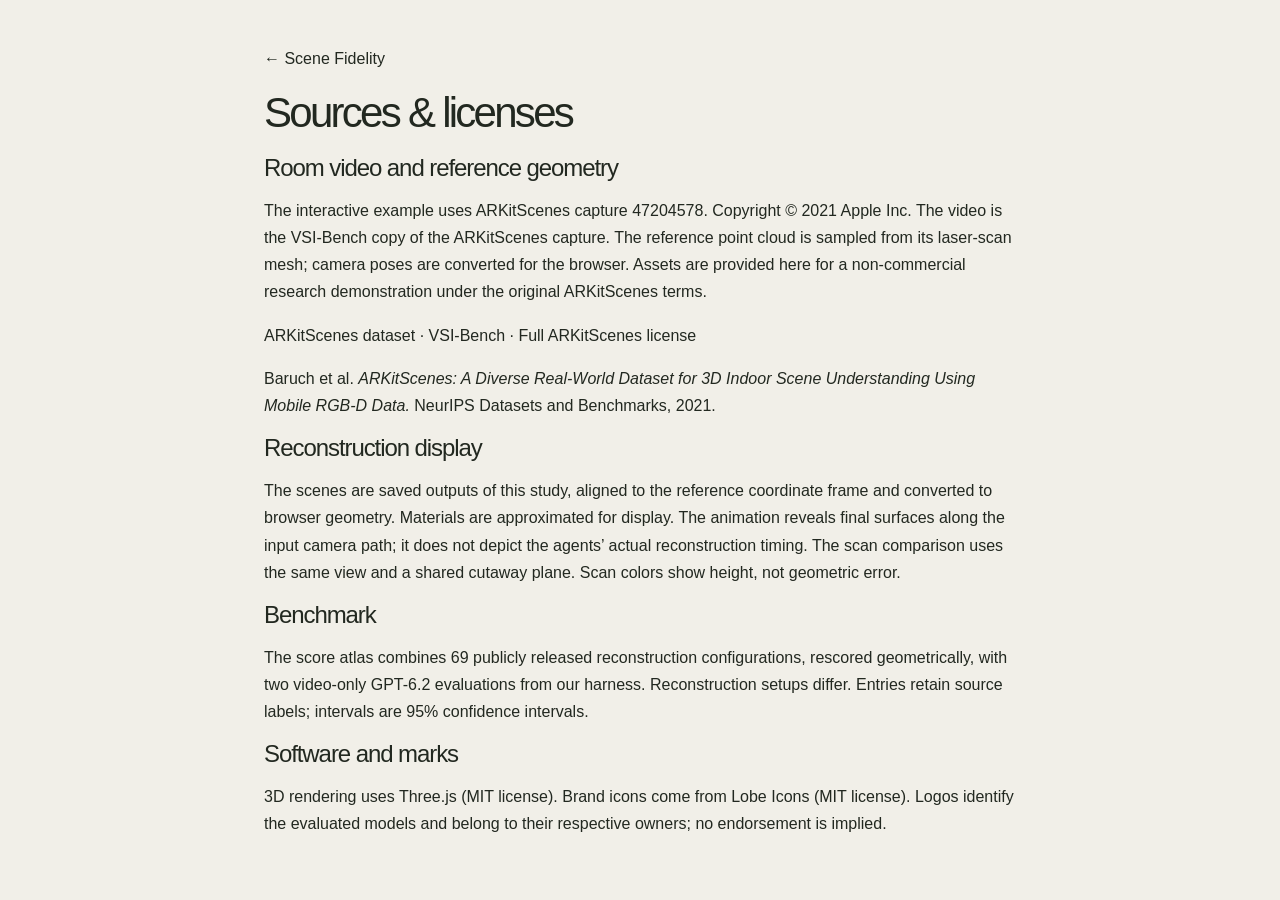
==== site/credits.html @ ccc1dfe9 "Publish Scene Fidelity interactive geometry demo" ====
<!doctype html><html lang="en"><head><meta charset="utf-8"><meta name="viewport" content="width=device-width,initial-scale=1"><title>Sources &amp; licenses — Scene Fidelity</title><link rel="stylesheet" href="style.css"></head><body><main style="max-width:800px;margin:auto;padding:45px 24px;line-height:1.7"><a href="./">← Scene Fidelity</a><h1 style="font-size:42px">Sources &amp; licenses</h1><h2 style="font-size:24px">Room video and reference geometry</h2><p>The interactive example uses ARKitScenes capture 47204578. Copyright © 2021 Apple Inc. The video is the VSI-Bench copy of the ARKitScenes capture. The reference point cloud is sampled from its laser-scan mesh; camera poses are converted for the browser. Assets are provided here for a non-commercial research demonstration under the original ARKitScenes terms.</p><p><a href="https://github.com/apple-aiml-research/ARKitScenes">ARKitScenes dataset</a> · <a href="https://huggingface.co/datasets/nyu-visionx/VSI-Bench">VSI-Bench</a> · <a href="./licenses/ARKitScenes-LICENSE.txt">Full ARKitScenes license</a></p><p>Baruch et al. <i>ARKitScenes: A Diverse Real-World Dataset for 3D Indoor Scene Understanding Using Mobile RGB-D Data.</i> NeurIPS Datasets and Benchmarks, 2021.</p><h2 style="font-size:24px">Reconstruction display</h2><p>The scenes are saved outputs of this study, aligned to the reference coordinate frame and converted to browser geometry. Materials are approximated for display. The animation reveals final surfaces along the input camera path; it does not depict the agents’ actual reconstruction timing. The scan comparison uses the same view and a shared cutaway plane. Scan colors show height, not geometric error.</p><h2 style="font-size:24px">Benchmark</h2><p>The score atlas combines 69 publicly released reconstruction configurations, rescored geometrically, with two video-only GPT-6.2 evaluations from our harness. Reconstruction setups differ. Entries retain source labels; intervals are 95% confidence intervals.</p><h2 style="font-size:24px">Software and marks</h2><p>3D rendering uses <a href="https://threejs.org/">Three.js</a> (<a href="./vendor/THREE-LICENSE.txt">MIT license</a>). Brand icons come from <a href="https://github.com/lobehub/lobe-icons">Lobe Icons</a> (<a href="logos/LICENSE">MIT license</a>). Logos identify the evaluated models and belong to their respective owners; no endorsement is implied.</p></main></body></html>
---- site/style.css ----
:root{--paper:#f1efe8;--ink:#222820;--mute:#777d73;--accent:#b3492e;--line:#d0d4c7}*{box-sizing:border-box}body{margin:0;background:var(--paper);color:var(--ink);font-family:Arial,sans-serif}html{scroll-behavior:smooth}a{color:inherit;text-decoration:none}button{font:inherit;color:inherit;cursor:pointer}button,a,input{outline-offset:5px}header{padding:24px 4%;display:flex;justify-content:space-between;border-bottom:1px solid var(--line);font-size:10px;letter-spacing:.1em}header>a{font-weight:700}nav{display:flex;gap:30px}.opening{display:grid;grid-template-columns:1fr 1fr;min-height:370px;padding:35px 4% 25px;gap:7%;align-items:center}.kicker{font-size:10px;letter-spacing:.16em;color:var(--accent);font-weight:700}h1{font-size:clamp(40px,5vw,78px);font-weight:400;letter-spacing:-.065em;line-height:1.02;margin:20px 0}em{font:inherit;font-family:Georgia,serif;color:var(--accent)}.title p{font-size:14px;color:var(--mute)}.source{position:relative;aspect-ratio:16/9;overflow:hidden;background:#252920}.source video{width:100%;height:100%;object-fit:cover}.film-label{position:absolute;top:15px;left:16px;right:16px;font-size:9px;letter-spacing:.12em;color:white;text-shadow:0 1px 5px #000}.film-label b{float:right;font-weight:400}#start{position:absolute;bottom:15px;right:16px;border:1px solid #ffffff80;border-radius:50%;width:42px;height:42px;background:#1d241f80;color:white}.comparison-section{padding:20px 4% 0}.section-top{display:flex;justify-content:space-between;align-items:end;margin-bottom:25px;gap:20px}h2{font-size:clamp(30px,3.5vw,54px);letter-spacing:-.045em;font-weight:400;margin:10px 0 0;line-height:1.08}.conditions{display:flex;border-bottom:1px solid var(--line);gap:20px}.conditions button,.board-top button{border:0;background:none;padding:12px 0;font-size:12px;color:var(--mute)}.conditions button.active,.board-top button.active{border-bottom:2px solid var(--accent);color:var(--ink)}.triptych{display:grid;grid-template-columns:repeat(3,1fr);gap:12px}.model-head{display:flex;align-items:baseline;gap:12px;border-top:1px solid var(--ink);padding:14px 0}.model-head>span{font:10px monospace;color:var(--mute)}h3{font-size:23px;font-weight:400;letter-spacing:-.03em;margin:0}.model-head small{margin-left:auto;color:var(--mute);font-size:10px}iframe{border:0;width:100%;height:clamp(260px,28vw,430px);background:#e8e8e1}.transport{display:flex;gap:20px;align-items:center;border-bottom:1px solid var(--line);padding:18px 0}.transport button{background:none;border:0;font-size:11px}.transport #play{background:var(--ink);color:white;min-width:90px;padding:12px}.transport input{flex:1;min-width:0;accent-color:var(--accent)}output{font:11px monospace}.reveal-row{display:flex;justify-content:space-between;padding:13px 0;font-size:11px}.reveal-row small{color:var(--mute)}input[type=checkbox]{accent-color:var(--accent)}.truth{display:flex;justify-content:space-between;align-items:center;padding:65px 6% 75px;gap:20px}.truth h2{font-size:clamp(35px,4vw,64px)}#scan{border:1px solid var(--ink);background:transparent;font-size:18px;padding:23px 28px;min-width:300px;transition:.2s}#scan span{margin-left:50px}#scan:hover,#scan[aria-pressed=true]{background:var(--ink);color:white}.truth p{font-size:12px;color:var(--mute)}#benchmark{background:#1e2826;color:#f0f2e9;padding:65px 6%;scroll-margin-top:10px}#benchmark .kicker{color:#d4aa76}.bench-note{color:#a6b3aa;font-size:12px;line-height:1.7}.board-top{display:flex;align-items:center;gap:25px;border-top:1px solid #53605a;padding:17px 0;font-size:11px}.board-top b{color:#a7c8ad}.board-top>div{margin-left:auto;display:flex;gap:20px}.board-top button{color:#a6b3aa}.board-top button.active{color:white;border-color:#a7c8ad}.board-top>a{margin-left:20px}#chart{display:flex;gap:14px;height:330px;align-items:stretch;overflow-x:auto;padding-top:25px;scrollbar-color:#768b7d #1e2826}.bar-item{min-width:65px;flex:1;background:none;border:0;color:inherit;position:relative;display:flex;flex-direction:column;justify-content:end;align-items:center;padding:0 0 5px}.bar-space{height:245px;width:100%;display:flex;align-items:flex-end;justify-content:center;position:relative;border-bottom:1px solid #53605a;background:repeating-linear-gradient(to top,transparent 0,transparent 60px,#ffffff09 60px,#ffffff09 61px)}.bar{width:65%;max-width:60px;height:var(--height);background:linear-gradient(0deg,#638976,#c9ddbc);position:relative;transition:filter .2s}.bar-item:nth-child(3n+2) .bar{background:linear-gradient(0deg,#6a8588,#c2d3d2)}.bar-item:hover .bar,.bar-item.selected .bar{filter:brightness(1.3)}.bar-value{position:absolute;top:-23px;left:0;width:100%;font-size:13px}.ci{position:absolute;bottom:var(--lo);height:var(--range);width:1px;background:#f8f2d9;left:50%;z-index:2}.ci:before,.ci:after{content:'';position:absolute;width:7px;height:1px;background:inherit;left:-3px}.ci:after{bottom:0}.bar-name{height:45px;font-size:10px;line-height:1.3;margin-top:14px;max-width:95px}.board-foot{display:flex;justify-content:space-between;font-size:10px;color:#a6b3aa;padding:20px 0;gap:20px}.benchmark-detail{min-height:40px;font-size:12px;color:#d6dfd8}.study{margin-top:55px;padding-top:40px;border-top:1px solid #53605a}.study-heading{display:flex;align-items:end;justify-content:space-between;gap:25px;margin-bottom:30px}.study-heading em{color:#d4aa76}.study .conditions button{color:#acb7af}.study .conditions button.active{color:white;border-color:#d4aa76}.study-row{display:grid;grid-template-columns:65px 1fr 45px;gap:18px;align-items:center;margin:22px 0;font-size:13px}.study-track{height:20px;background:#ffffff09;position:relative}.study-track:after{content:'';position:absolute;left:75.9%;top:-5px;bottom:-5px;border-left:1px dashed #d4aa76}.study-fill{height:100%;background:#aecab2;transition:width .7s cubic-bezier(.2,.7,.2,1)}.study-note{font-size:11px;color:#a6b3aa;line-height:1.6}.back-link{display:inline-block;margin-top:20px;border-bottom:1px solid #a6b3aa;padding-bottom:8px;font-size:12px}footer{padding:75px 6%}footer h2{font-size:clamp(38px,5vw,75px)}footer p{color:var(--mute);font-size:14px}footer>div{display:flex;gap:35px;margin:35px 0}footer a{border-bottom:1px solid var(--ink);padding-bottom:8px;font-size:13px}footer small{color:var(--mute);font-size:10px}.title,.source{animation:arrive .8s both}.source{animation-delay:.12s}@keyframes arrive{from{opacity:0;transform:translateY(15px)}to{opacity:1;transform:none}}@media(max-width:700px){header{font-size:8px}nav{gap:15px}.opening{gap:20px;grid-template-columns:1fr;padding-top:28px}h1{font-size:52px}.source{aspect-ratio:16/9}.section-top{display:block}.conditions{margin-top:18px;width:max-content}.triptych{gap:5px}iframe{height:235px}.model-head{gap:5px}.model-head h3{font-size:17px}.model-head small{display:none}.transport{gap:8px;flex-wrap:wrap}.transport #reset{display:none}.reveal-row{gap:15px;line-height:1.5}.reveal-row small{max-width:160px}.truth{padding:45px 0;display:block}.truth>div+div{margin-top:25px}#scan{min-width:0;width:100%}#benchmark{padding:45px 5%}.board-top{flex-wrap:wrap;gap:12px}.board-top>div{margin-left:0}.board-top>a{margin-left:auto}.board-foot{display:block;line-height:1.8}.board-foot span{display:block}.study-heading{display:block}footer{padding:50px 5%}}@media(prefers-reduced-motion:reduce){*{animation:none!important;transition:none!important;scroll-behavior:auto!important}}

@media(min-width:701px){.opening{min-height:280px;padding-top:25px;padding-bottom:15px}.source{max-height:245px}.section-top{margin-bottom:16px}.comparison-section{padding-top:12px}iframe{height:clamp(235px,25vw,390px)}}

#scan-near{border:1px solid var(--accent);padding:10px;color:var(--accent)}#scan-near[aria-pressed=true]{background:var(--accent);color:white}
/* Score atlas: precise position, full names, a focused configuration. */
.model-head h3{font-size:clamp(15px,1.7vw,24px)}.mobile-models{display:none}#benchmark{background:radial-gradient(ellipse at 80% 15%,#344941 0,transparent 55%),#18231f}#leader-focus{display:flex;align-items:center;gap:30px;padding:34px 0 40px;border-bottom:1px solid #ffffff25;min-height:180px}.focus-rank{font:52px Georgia,serif;color:#809b8b;border-right:1px solid #ffffff25;padding-right:30px}.focus-rank small,.focus-score small{display:block;font:9px Arial;letter-spacing:.12em;color:#a6b3aa;margin-top:9px}.focus-name>span{font-size:9px;letter-spacing:.17em;color:#a6b3aa}.focus-name h3{font-size:clamp(20px,2.6vw,36px);margin:12px 0}.focus-name p{font-size:11px;color:#a6b3aa}.focus-score{font:clamp(55px,7vw,90px) Georgia,serif;margin-left:auto;letter-spacing:-.06em;text-align:right}.focus-score small{letter-spacing:.08em}.map-label{display:grid;grid-template-columns:42% 58%;font-size:9px;letter-spacing:.14em;color:#9eb6a6;padding:24px 0 12px}#chart{display:block;height:auto;max-height:650px;overflow-y:auto;overflow-x:hidden;padding:0;scrollbar-width:thin}.rank-row{display:grid;grid-template-columns:42% 58%;width:100%;align-items:center;min-height:57px;padding:4px 0;background:none;border:0;border-bottom:1px solid #ffffff10;color:inherit;text-align:left;transition:background .2s}.rank-row:hover,.rank-row.selected{background:#ffffff07}.rank-name{display:grid;grid-template-columns:32px 1fr;align-items:center;padding-right:15px}.rank-name i{font:10px monospace;color:#8ca797;grid-row:span 2}.rank-name strong{font-size:13px;font-weight:400}.rank-name small{font-size:9px;color:#8ca797;margin-top:4px}.rank-track{display:block;position:relative;height:55px;background:repeating-linear-gradient(to right,#ffffff09 0,#ffffff09 1px,transparent 1px,transparent 25%)}.rank-track:before{content:'';position:absolute;left:0;right:0;top:50%;border-top:1px solid #ffffff0c}.rank-interval{position:absolute;height:2px;top:50%;background:var(--row-color);opacity:.7}.rank-node{position:absolute;top:50%;width:12px;height:12px;transform:translate(-50%,-50%);border:2px solid var(--row-color);background:#203027;border-radius:50%;box-shadow:0 0 0 5px #ffffff04;transition:.2s}.rank-row.selected .rank-node,.rank-row:hover .rank-node{background:var(--row-color);box-shadow:0 0 20px var(--row-color)}.rank-track b{position:absolute;top:calc(50% - 7px);font:12px monospace;color:var(--row-color)}.study-row{grid-template-columns:120px 1fr 45px}#chart:focus-within{scroll-behavior:smooth}@media(max-width:700px){.mobile-models{display:flex;gap:5px;margin:15px 0}.mobile-models button{flex:1;border:1px solid var(--line);padding:12px 4px;background:none;font-size:10px}.mobile-models button.active{background:var(--ink);color:white}.triptych{display:block}.triptych article{display:none}.triptych article.mobile-current{display:block}.triptych iframe{height:340px}.model-head h3{font-size:20px}.model-head{padding:10px 0}.focus-rank{display:none}#leader-focus{gap:10px;min-height:155px;padding:25px 0}.focus-name h3{font-size:21px}.focus-name p{font-size:10px}.focus-score{font-size:58px}.focus-score small{font-size:7px;max-width:110px;line-height:1.5}.map-label{grid-template-columns:47% 53%;font-size:7px}.rank-row{grid-template-columns:47% 53%}.rank-name{grid-template-columns:22px 1fr;padding-right:8px}.rank-name strong{font-size:11px}.rank-track b{font-size:10px}.study-row{grid-template-columns:103px 1fr 35px;font-size:11px}.transport button{min-height:40px}.conditions button{min-height:44px}}
@media(max-width:700px){.transport{display:grid;grid-template-columns:90px 1fr auto}.transport #time{grid-column:1 / -1;grid-row:1;width:100%;height:25px}.transport #clock{grid-row:2;grid-column:2}.transport #restart{grid-row:2;grid-column:3}.transport #scan-near{grid-column:1 / -1}.rank-track{height:62px}}

.brand-logo{width:21px;height:21px;object-fit:contain;filter:brightness(0) invert(.9);flex-shrink:0}.rank-name strong{display:flex;align-items:center;gap:10px}.new-tag{font:8px Arial;letter-spacing:.08em;color:#d4aa76;margin-left:3px}.focus-name h3{display:flex;align-items:center;gap:14px}.focus-logo{width:35px;height:35px;filter:brightness(0) invert(.9)}
#scan-compare{padding:22px 24px;background:#e0e6df;border-bottom:1px solid #a7b6a7}#scan-compare[hidden]{display:none}.scan-legend{display:flex;justify-content:space-between;font-size:10px;font-weight:bold;letter-spacing:.1em}.scan-legend span:last-child{color:#206a6c}#scan-compare label{display:block;text-align:center;font-size:13px;margin:8px 0}#scan-split{width:100%;accent-color:#206a6c;height:30px}#scan-compare p{font-size:11px;text-align:center;color:#59685b;margin:6px 0 0}
@media(max-width:700px){.brand-logo{width:16px;height:16px}.rank-name strong{gap:6px;flex-wrap:wrap}.new-tag{font-size:7px}.focus-logo{width:24px;height:24px}.focus-name h3{gap:8px;font-size:18px}.rank-name small{font-size:8px;line-height:1.5}.focus-score{font-size:50px}.focus-name{min-width:0}.focus-name>span{font-size:8px}}

.model-head h3{display:flex;align-items:center;gap:9px}.model-logo{width:21px;height:21px;opacity:.8}

/* Direct editorial copy: one headline, one explanation, then the scenes. */
header>a{font-size:13px;letter-spacing:0;font-weight:600}.title h1{font-size:clamp(36px,4.6vw,67px);letter-spacing:-.045em;line-height:1.06;margin:12px 0 20px}.title p{font-size:14px;line-height:1.65;max-width:450px;color:#535d51}.truth h2{font-size:clamp(32px,3.5vw,52px)}footer h2{font-size:clamp(32px,4vw,50px)}.paper-title{line-height:1.6}.film-label{font-weight:600}
@media(max-width:700px){header>a{font-size:11px}.title h1{font-size:clamp(33px,8.9vw,46px);margin:8px 0 15px}.title p{font-size:13px;line-height:1.65}.opening{gap:22px}.section-top h2{font-size:32px}.conditions{gap:14px}.conditions button{font-size:11px}}

/* Scene Fidelity identity and research-question opening. */
.project-identity{display:flex;flex-direction:column;gap:5px}.project-identity strong{font-size:17px;letter-spacing:-.025em;font-weight:600}.project-identity span{font-size:10px;font-weight:400;letter-spacing:0;color:#626b60}header{align-items:center}.title h1{font-size:clamp(34px,3.8vw,56px);line-height:1.08}.comparison-section>.section-top h2{font-size:clamp(27px,2.8vw,40px);line-height:1.12}.comparison-section>.section-top{gap:30px}
@media(max-width:700px){.project-identity strong{font-size:16px}.project-identity span{font-size:9px;max-width:150px;line-height:1.35}header{gap:12px}header nav{gap:12px}.title h1{font-size:clamp(30px,8.1vw,43px);letter-spacing:-.045em}.comparison-section>.section-top h2{font-size:28px}.title p{max-width:450px}}
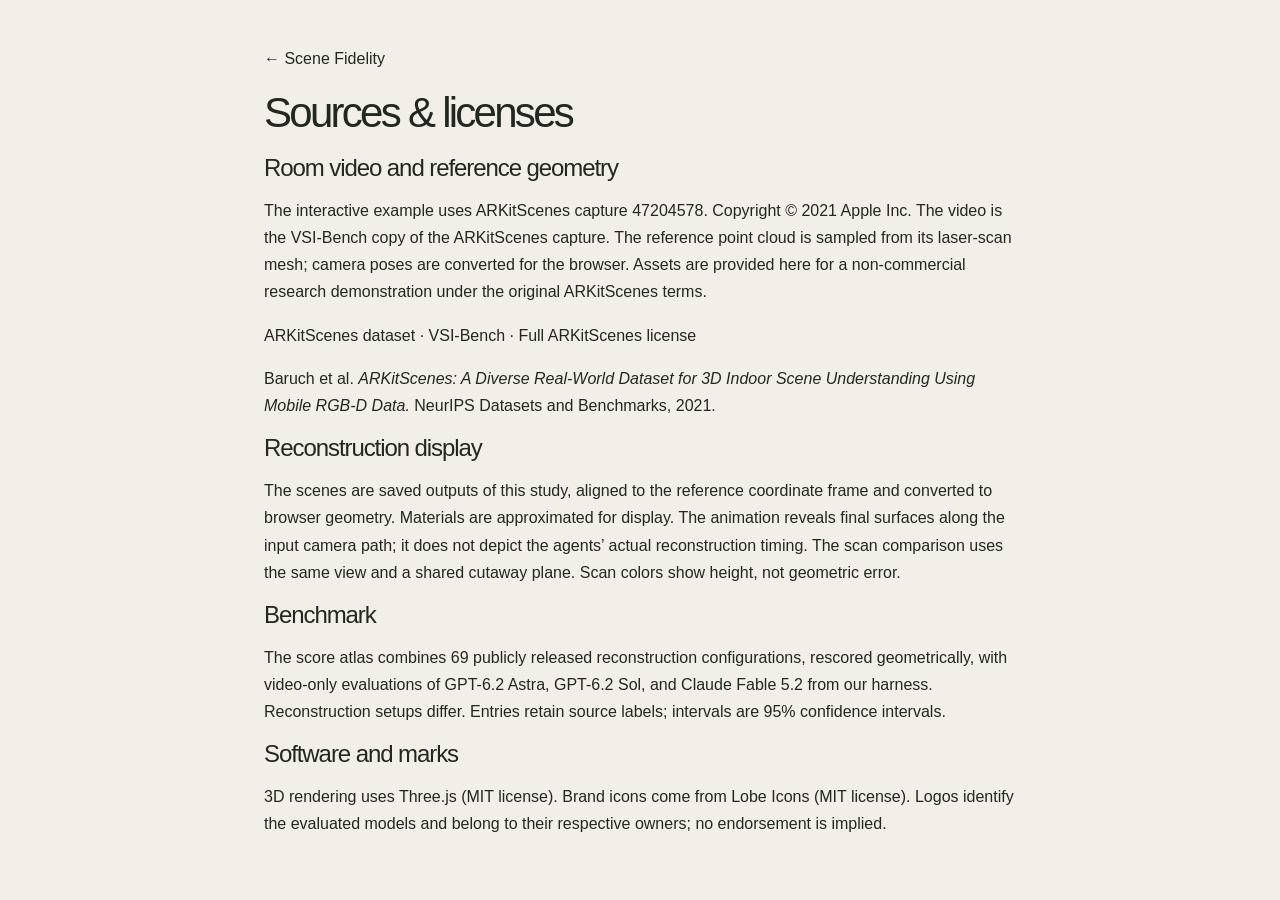
==== commit 08c93ca2: "Add Claude Fable 5.2 video-only result to the geometry benchmark" ====
--- a/site/credits.html
+++ b/site/credits.html
@@ -1 +1 @@
-<!doctype html><html lang="en"><head><meta charset="utf-8"><meta name="viewport" content="width=device-width,initial-scale=1"><title>Sources &amp; licenses — Scene Fidelity</title><link rel="stylesheet" href="style.css"></head><body><main style="max-width:800px;margin:auto;padding:45px 24px;line-height:1.7"><a href="./">← Scene Fidelity</a><h1 style="font-size:42px">Sources &amp; licenses</h1><h2 style="font-size:24px">Room video and reference geometry</h2><p>The interactive example uses ARKitScenes capture 47204578. Copyright © 2021 Apple Inc. The video is the VSI-Bench copy of the ARKitScenes capture. The reference point cloud is sampled from its laser-scan mesh; camera poses are converted for the browser. Assets are provided here for a non-commercial research demonstration under the original ARKitScenes terms.</p><p><a href="https://github.com/apple-aiml-research/ARKitScenes">ARKitScenes dataset</a> · <a href="https://huggingface.co/datasets/nyu-visionx/VSI-Bench">VSI-Bench</a> · <a href="./licenses/ARKitScenes-LICENSE.txt">Full ARKitScenes license</a></p><p>Baruch et al. <i>ARKitScenes: A Diverse Real-World Dataset for 3D Indoor Scene Understanding Using Mobile RGB-D Data.</i> NeurIPS Datasets and Benchmarks, 2021.</p><h2 style="font-size:24px">Reconstruction display</h2><p>The scenes are saved outputs of this study, aligned to the reference coordinate frame and converted to browser geometry. Materials are approximated for display. The animation reveals final surfaces along the input camera path; it does not depict the agents’ actual reconstruction timing. The scan comparison uses the same view and a shared cutaway plane. Scan colors show height, not geometric error.</p><h2 style="font-size:24px">Benchmark</h2><p>The score atlas combines 69 publicly released reconstruction configurations, rescored geometrically, with two video-only GPT-6.2 evaluations from our harness. Reconstruction setups differ. Entries retain source labels; intervals are 95% confidence intervals.</p><h2 style="font-size:24px">Software and marks</h2><p>3D rendering uses <a href="https://threejs.org/">Three.js</a> (<a href="./vendor/THREE-LICENSE.txt">MIT license</a>). Brand icons come from <a href="https://github.com/lobehub/lobe-icons">Lobe Icons</a> (<a href="logos/LICENSE">MIT license</a>). Logos identify the evaluated models and belong to their respective owners; no endorsement is implied.</p></main></body></html>+<!doctype html><html lang="en"><head><meta charset="utf-8"><meta name="viewport" content="width=device-width,initial-scale=1"><title>Sources &amp; licenses — Scene Fidelity</title><link rel="stylesheet" href="style.css"></head><body><main style="max-width:800px;margin:auto;padding:45px 24px;line-height:1.7"><a href="./">← Scene Fidelity</a><h1 style="font-size:42px">Sources &amp; licenses</h1><h2 style="font-size:24px">Room video and reference geometry</h2><p>The interactive example uses ARKitScenes capture 47204578. Copyright © 2021 Apple Inc. The video is the VSI-Bench copy of the ARKitScenes capture. The reference point cloud is sampled from its laser-scan mesh; camera poses are converted for the browser. Assets are provided here for a non-commercial research demonstration under the original ARKitScenes terms.</p><p><a href="https://github.com/apple-aiml-research/ARKitScenes">ARKitScenes dataset</a> · <a href="https://huggingface.co/datasets/nyu-visionx/VSI-Bench">VSI-Bench</a> · <a href="./licenses/ARKitScenes-LICENSE.txt">Full ARKitScenes license</a></p><p>Baruch et al. <i>ARKitScenes: A Diverse Real-World Dataset for 3D Indoor Scene Understanding Using Mobile RGB-D Data.</i> NeurIPS Datasets and Benchmarks, 2021.</p><h2 style="font-size:24px">Reconstruction display</h2><p>The scenes are saved outputs of this study, aligned to the reference coordinate frame and converted to browser geometry. Materials are approximated for display. The animation reveals final surfaces along the input camera path; it does not depict the agents’ actual reconstruction timing. The scan comparison uses the same view and a shared cutaway plane. Scan colors show height, not geometric error.</p><h2 style="font-size:24px">Benchmark</h2><p>The score atlas combines 69 publicly released reconstruction configurations, rescored geometrically, with video-only evaluations of GPT-6.2 Astra, GPT-6.2 Sol, and Claude Fable 5.2 from our harness. Reconstruction setups differ. Entries retain source labels; intervals are 95% confidence intervals.</p><h2 style="font-size:24px">Software and marks</h2><p>3D rendering uses <a href="https://threejs.org/">Three.js</a> (<a href="./vendor/THREE-LICENSE.txt">MIT license</a>). Brand icons come from <a href="https://github.com/lobehub/lobe-icons">Lobe Icons</a> (<a href="logos/LICENSE">MIT license</a>). Logos identify the evaluated models and belong to their respective owners; no endorsement is implied.</p></main></body></html>
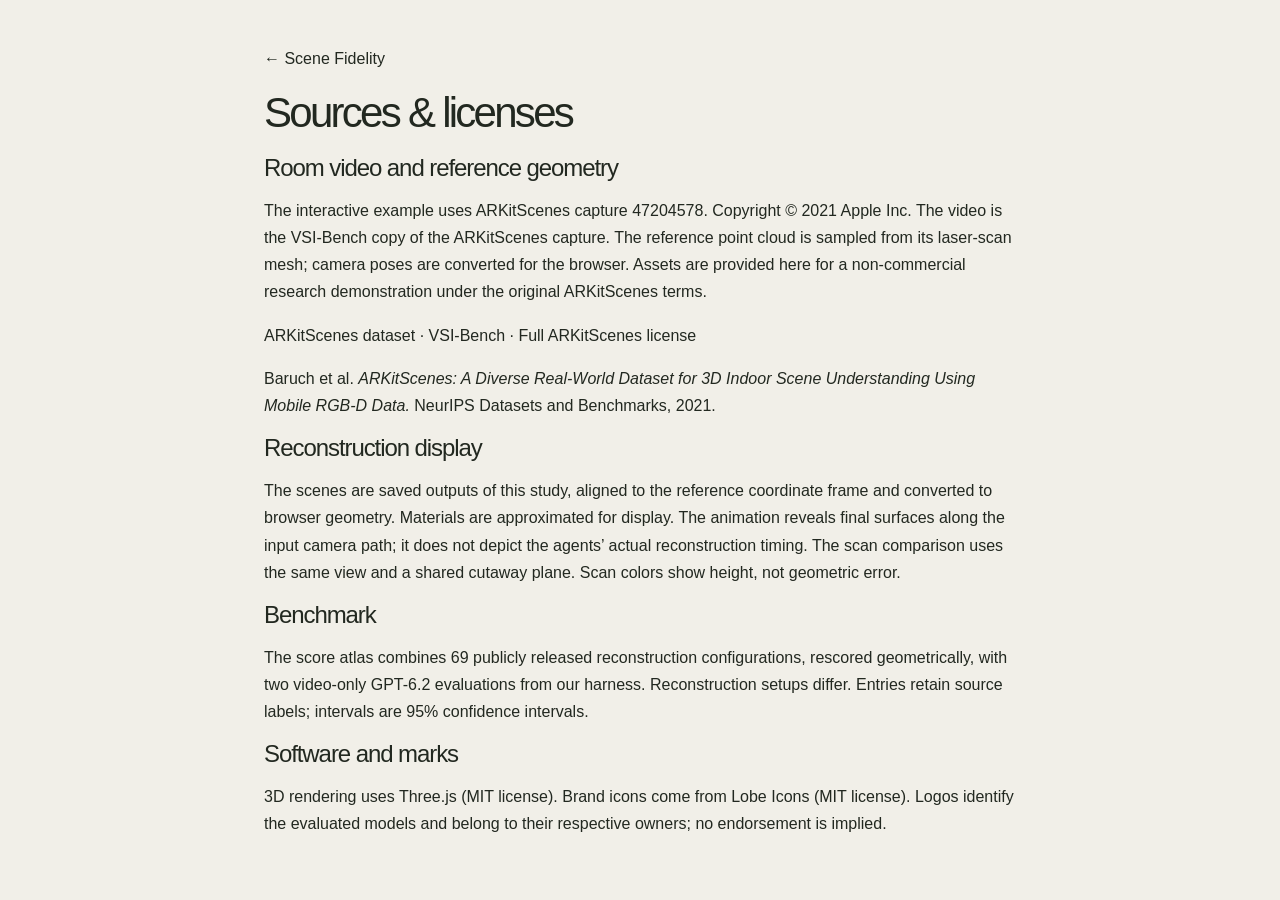
==== commit 412a8439: "Revert "Add Claude Fable 5.2 video-only result to the geometry benchmark" This reverts commit 08c93c" ====
--- a/site/credits.html
+++ b/site/credits.html
@@ -1 +1 @@
-<!doctype html><html lang="en"><head><meta charset="utf-8"><meta name="viewport" content="width=device-width,initial-scale=1"><title>Sources &amp; licenses — Scene Fidelity</title><link rel="stylesheet" href="style.css"></head><body><main style="max-width:800px;margin:auto;padding:45px 24px;line-height:1.7"><a href="./">← Scene Fidelity</a><h1 style="font-size:42px">Sources &amp; licenses</h1><h2 style="font-size:24px">Room video and reference geometry</h2><p>The interactive example uses ARKitScenes capture 47204578. Copyright © 2021 Apple Inc. The video is the VSI-Bench copy of the ARKitScenes capture. The reference point cloud is sampled from its laser-scan mesh; camera poses are converted for the browser. Assets are provided here for a non-commercial research demonstration under the original ARKitScenes terms.</p><p><a href="https://github.com/apple-aiml-research/ARKitScenes">ARKitScenes dataset</a> · <a href="https://huggingface.co/datasets/nyu-visionx/VSI-Bench">VSI-Bench</a> · <a href="./licenses/ARKitScenes-LICENSE.txt">Full ARKitScenes license</a></p><p>Baruch et al. <i>ARKitScenes: A Diverse Real-World Dataset for 3D Indoor Scene Understanding Using Mobile RGB-D Data.</i> NeurIPS Datasets and Benchmarks, 2021.</p><h2 style="font-size:24px">Reconstruction display</h2><p>The scenes are saved outputs of this study, aligned to the reference coordinate frame and converted to browser geometry. Materials are approximated for display. The animation reveals final surfaces along the input camera path; it does not depict the agents’ actual reconstruction timing. The scan comparison uses the same view and a shared cutaway plane. Scan colors show height, not geometric error.</p><h2 style="font-size:24px">Benchmark</h2><p>The score atlas combines 69 publicly released reconstruction configurations, rescored geometrically, with video-only evaluations of GPT-6.2 Astra, GPT-6.2 Sol, and Claude Fable 5.2 from our harness. Reconstruction setups differ. Entries retain source labels; intervals are 95% confidence intervals.</p><h2 style="font-size:24px">Software and marks</h2><p>3D rendering uses <a href="https://threejs.org/">Three.js</a> (<a href="./vendor/THREE-LICENSE.txt">MIT license</a>). Brand icons come from <a href="https://github.com/lobehub/lobe-icons">Lobe Icons</a> (<a href="logos/LICENSE">MIT license</a>). Logos identify the evaluated models and belong to their respective owners; no endorsement is implied.</p></main></body></html>+<!doctype html><html lang="en"><head><meta charset="utf-8"><meta name="viewport" content="width=device-width,initial-scale=1"><title>Sources &amp; licenses — Scene Fidelity</title><link rel="stylesheet" href="style.css"></head><body><main style="max-width:800px;margin:auto;padding:45px 24px;line-height:1.7"><a href="./">← Scene Fidelity</a><h1 style="font-size:42px">Sources &amp; licenses</h1><h2 style="font-size:24px">Room video and reference geometry</h2><p>The interactive example uses ARKitScenes capture 47204578. Copyright © 2021 Apple Inc. The video is the VSI-Bench copy of the ARKitScenes capture. The reference point cloud is sampled from its laser-scan mesh; camera poses are converted for the browser. Assets are provided here for a non-commercial research demonstration under the original ARKitScenes terms.</p><p><a href="https://github.com/apple-aiml-research/ARKitScenes">ARKitScenes dataset</a> · <a href="https://huggingface.co/datasets/nyu-visionx/VSI-Bench">VSI-Bench</a> · <a href="./licenses/ARKitScenes-LICENSE.txt">Full ARKitScenes license</a></p><p>Baruch et al. <i>ARKitScenes: A Diverse Real-World Dataset for 3D Indoor Scene Understanding Using Mobile RGB-D Data.</i> NeurIPS Datasets and Benchmarks, 2021.</p><h2 style="font-size:24px">Reconstruction display</h2><p>The scenes are saved outputs of this study, aligned to the reference coordinate frame and converted to browser geometry. Materials are approximated for display. The animation reveals final surfaces along the input camera path; it does not depict the agents’ actual reconstruction timing. The scan comparison uses the same view and a shared cutaway plane. Scan colors show height, not geometric error.</p><h2 style="font-size:24px">Benchmark</h2><p>The score atlas combines 69 publicly released reconstruction configurations, rescored geometrically, with two video-only GPT-6.2 evaluations from our harness. Reconstruction setups differ. Entries retain source labels; intervals are 95% confidence intervals.</p><h2 style="font-size:24px">Software and marks</h2><p>3D rendering uses <a href="https://threejs.org/">Three.js</a> (<a href="./vendor/THREE-LICENSE.txt">MIT license</a>). Brand icons come from <a href="https://github.com/lobehub/lobe-icons">Lobe Icons</a> (<a href="logos/LICENSE">MIT license</a>). Logos identify the evaluated models and belong to their respective owners; no endorsement is implied.</p></main></body></html>
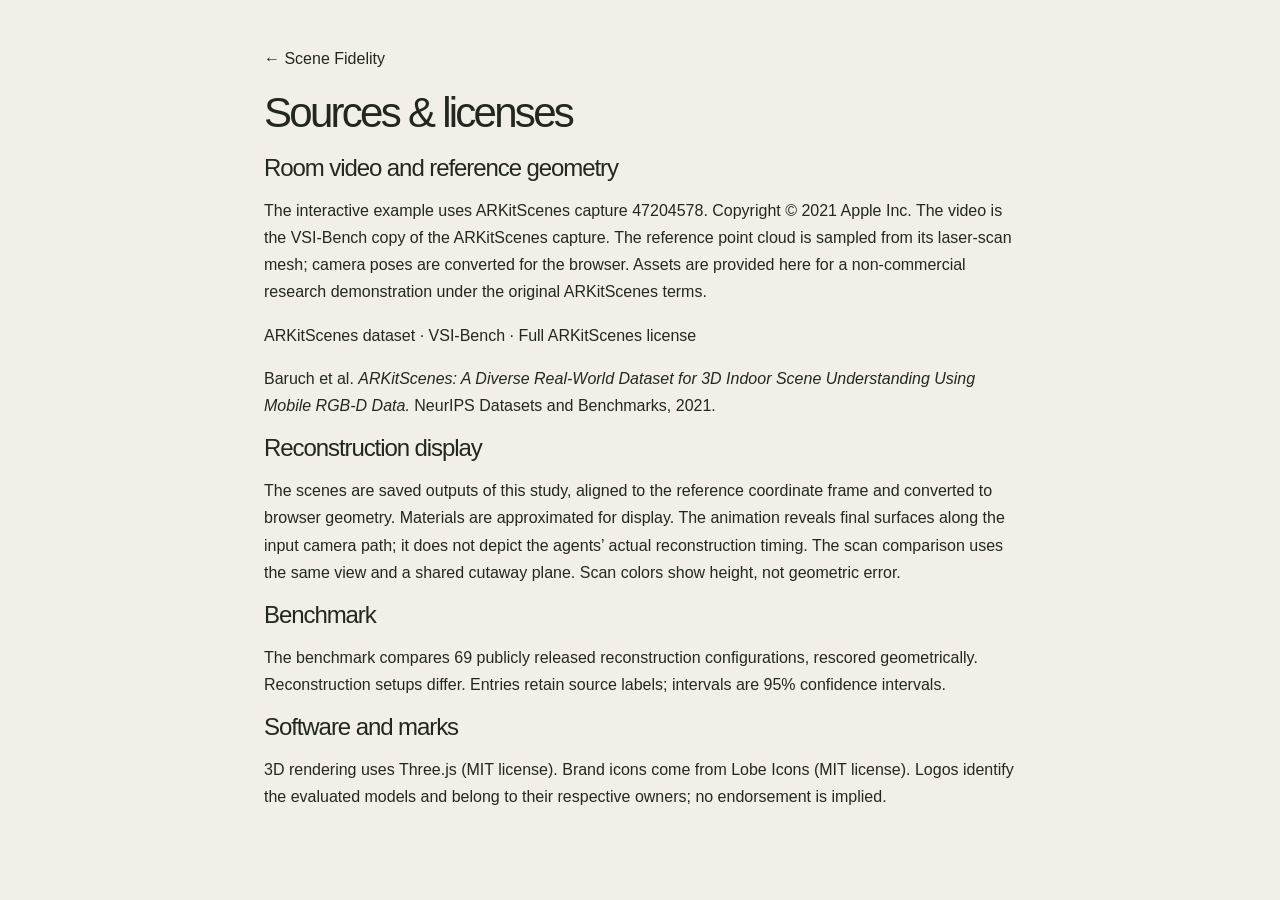
==== commit b0e20658: "Limit the benchmark to public reconstruction configurations" ====
--- a/site/credits.html
+++ b/site/credits.html
@@ -1 +1 @@
-<!doctype html><html lang="en"><head><meta charset="utf-8"><meta name="viewport" content="width=device-width,initial-scale=1"><title>Sources &amp; licenses — Scene Fidelity</title><link rel="stylesheet" href="style.css"></head><body><main style="max-width:800px;margin:auto;padding:45px 24px;line-height:1.7"><a href="./">← Scene Fidelity</a><h1 style="font-size:42px">Sources &amp; licenses</h1><h2 style="font-size:24px">Room video and reference geometry</h2><p>The interactive example uses ARKitScenes capture 47204578. Copyright © 2021 Apple Inc. The video is the VSI-Bench copy of the ARKitScenes capture. The reference point cloud is sampled from its laser-scan mesh; camera poses are converted for the browser. Assets are provided here for a non-commercial research demonstration under the original ARKitScenes terms.</p><p><a href="https://github.com/apple-aiml-research/ARKitScenes">ARKitScenes dataset</a> · <a href="https://huggingface.co/datasets/nyu-visionx/VSI-Bench">VSI-Bench</a> · <a href="./licenses/ARKitScenes-LICENSE.txt">Full ARKitScenes license</a></p><p>Baruch et al. <i>ARKitScenes: A Diverse Real-World Dataset for 3D Indoor Scene Understanding Using Mobile RGB-D Data.</i> NeurIPS Datasets and Benchmarks, 2021.</p><h2 style="font-size:24px">Reconstruction display</h2><p>The scenes are saved outputs of this study, aligned to the reference coordinate frame and converted to browser geometry. Materials are approximated for display. The animation reveals final surfaces along the input camera path; it does not depict the agents’ actual reconstruction timing. The scan comparison uses the same view and a shared cutaway plane. Scan colors show height, not geometric error.</p><h2 style="font-size:24px">Benchmark</h2><p>The score atlas combines 69 publicly released reconstruction configurations, rescored geometrically, with two video-only GPT-6.2 evaluations from our harness. Reconstruction setups differ. Entries retain source labels; intervals are 95% confidence intervals.</p><h2 style="font-size:24px">Software and marks</h2><p>3D rendering uses <a href="https://threejs.org/">Three.js</a> (<a href="./vendor/THREE-LICENSE.txt">MIT license</a>). Brand icons come from <a href="https://github.com/lobehub/lobe-icons">Lobe Icons</a> (<a href="logos/LICENSE">MIT license</a>). Logos identify the evaluated models and belong to their respective owners; no endorsement is implied.</p></main></body></html>+<!doctype html><html lang="en"><head><meta charset="utf-8"><meta name="viewport" content="width=device-width,initial-scale=1"><title>Sources &amp; licenses — Scene Fidelity</title><link rel="stylesheet" href="style.css"></head><body><main style="max-width:800px;margin:auto;padding:45px 24px;line-height:1.7"><a href="./">← Scene Fidelity</a><h1 style="font-size:42px">Sources &amp; licenses</h1><h2 style="font-size:24px">Room video and reference geometry</h2><p>The interactive example uses ARKitScenes capture 47204578. Copyright © 2021 Apple Inc. The video is the VSI-Bench copy of the ARKitScenes capture. The reference point cloud is sampled from its laser-scan mesh; camera poses are converted for the browser. Assets are provided here for a non-commercial research demonstration under the original ARKitScenes terms.</p><p><a href="https://github.com/apple-aiml-research/ARKitScenes">ARKitScenes dataset</a> · <a href="https://huggingface.co/datasets/nyu-visionx/VSI-Bench">VSI-Bench</a> · <a href="./licenses/ARKitScenes-LICENSE.txt">Full ARKitScenes license</a></p><p>Baruch et al. <i>ARKitScenes: A Diverse Real-World Dataset for 3D Indoor Scene Understanding Using Mobile RGB-D Data.</i> NeurIPS Datasets and Benchmarks, 2021.</p><h2 style="font-size:24px">Reconstruction display</h2><p>The scenes are saved outputs of this study, aligned to the reference coordinate frame and converted to browser geometry. Materials are approximated for display. The animation reveals final surfaces along the input camera path; it does not depict the agents’ actual reconstruction timing. The scan comparison uses the same view and a shared cutaway plane. Scan colors show height, not geometric error.</p><h2 style="font-size:24px">Benchmark</h2><p>The benchmark compares 69 publicly released reconstruction configurations, rescored geometrically. Reconstruction setups differ. Entries retain source labels; intervals are 95% confidence intervals.</p><h2 style="font-size:24px">Software and marks</h2><p>3D rendering uses <a href="https://threejs.org/">Three.js</a> (<a href="./vendor/THREE-LICENSE.txt">MIT license</a>). Brand icons come from <a href="https://github.com/lobehub/lobe-icons">Lobe Icons</a> (<a href="logos/LICENSE">MIT license</a>). Logos identify the evaluated models and belong to their respective owners; no endorsement is implied.</p></main></body></html>
